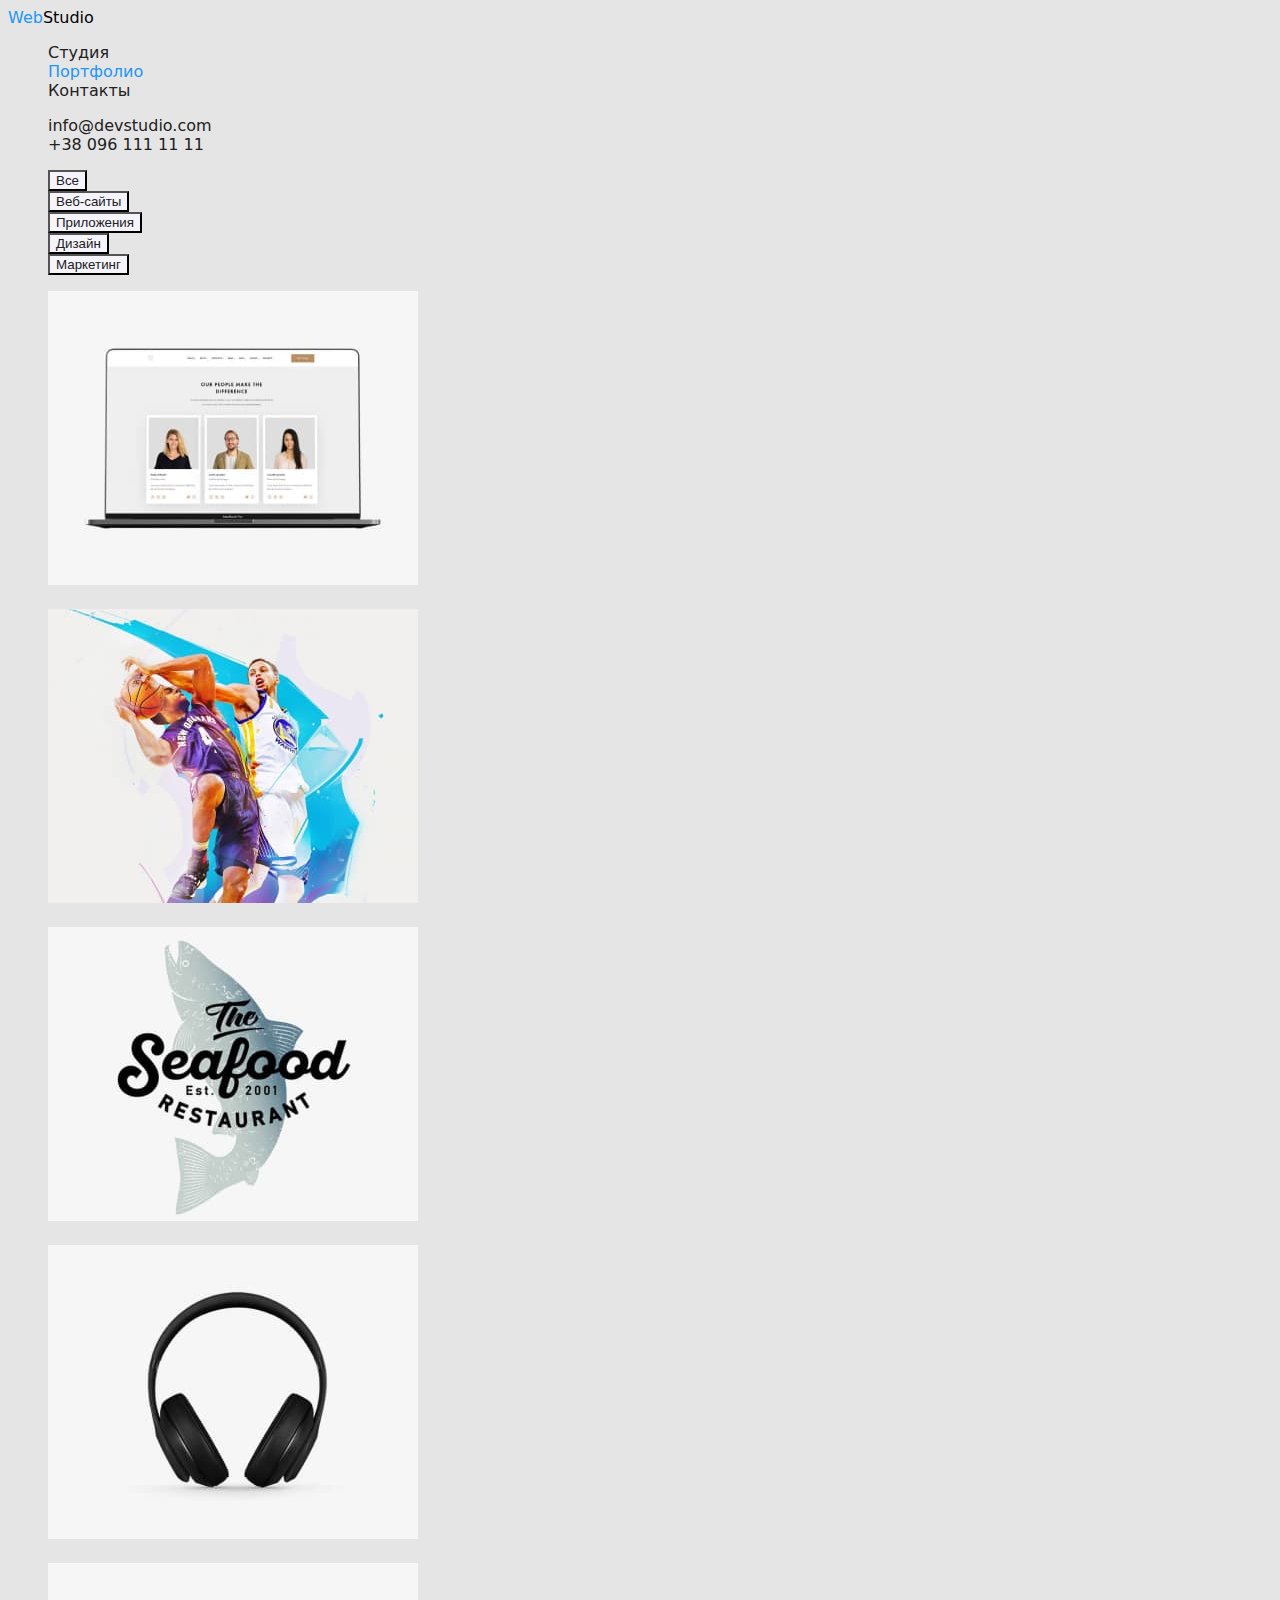
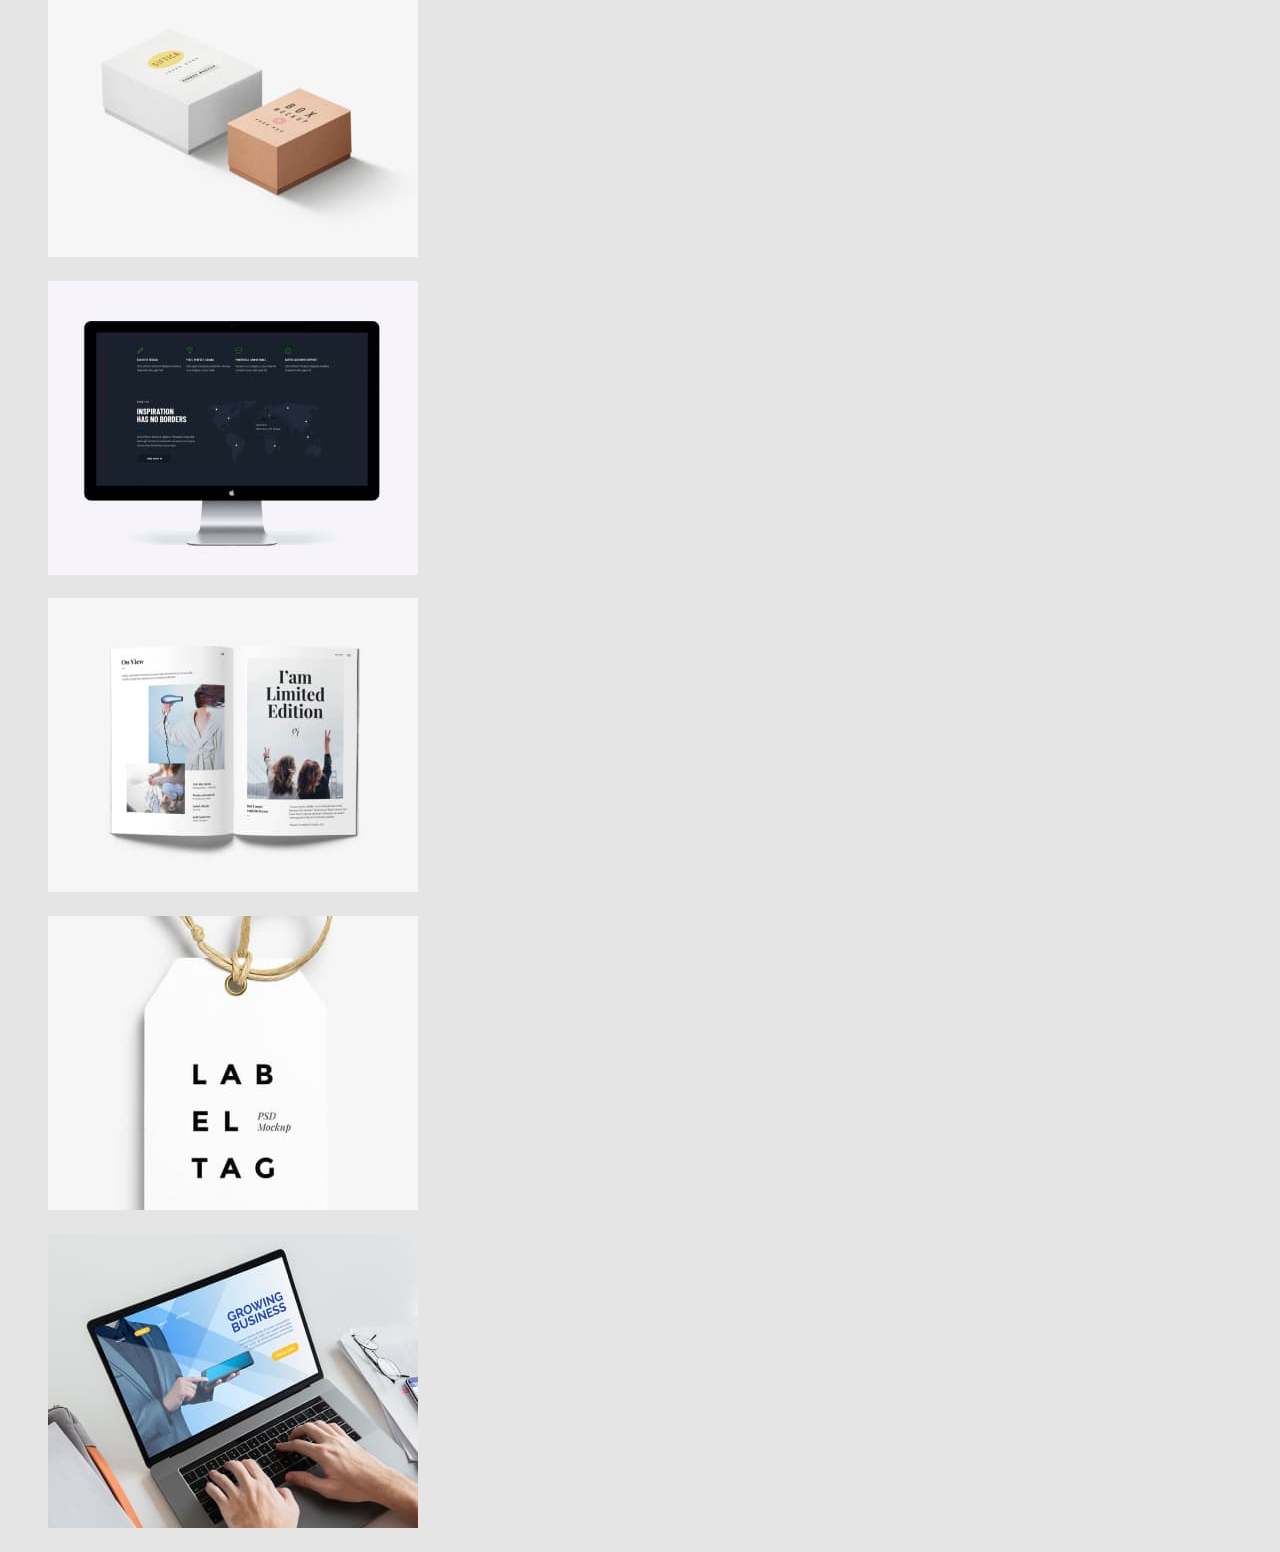
==== portfolio.html @ d543ec32 "Start" ====
<!DOCTYPE html>
<html lang="ru">
<head>
    <meta charset="UTF-8">
    <meta http-equiv="X-UA-Compatible" content="IE=edge">
    <meta name="viewport" content="width=device-width, initial-scale=1.0">
    <title>Potfolio</title>
    <link rel="stylesheet" href="./css/styles.css">
</head>
<body>
    <!-- Шапка -->
    <header>
        <nav>
            <a href="/" class="logo">Web<span class="logo-span">Studio</span></a>
            <ul class="site-nav list">
                <li><a href="./index.html" class="link">Студия</a></li>
                <li><a href="./portfolio.html" class="link current">Портфолио</a></li>
                <li><a href="" class="link">Контакты</a></li>
            </ul>
        </nav>
        <ul class="auth-nav list">
            <li><a class="link" href="mailto:info@devstudio.com">info@devstudio.com</a></li>
            <li><a class="link" href="tel:+380961111111">+38 096 111 11 11</a></li>
        </ul>
    </header>
    <!-- Портфоліо -->
    <main>
        <h1 hidden>
            Портфолио
        </h1>
        <!-- Фільтри -->
        <ul class="filters list">
            <li><button type="button" class="buttons-filter">Все</button></li>
            <li><button type="button" class="buttons-filter">Веб-сайты</button></li>
            <li><button type="button" class="buttons-filter">Приложения</button></li>
            <li><button type="button" class="buttons-filter">Дизайн</button></li>
            <li><button type="button" class="buttons-filter">Маркетинг</button></li>
        </ul>
        <!-- Приклади робіт -->
        <ul class="list">
            <li>
                <img src="./images/portfolio/img-1.jpg" alt="">
                <h2></h2>
                <p></p>
            </li>
            <li>
                <img src="./images/portfolio/img-2.jpg" alt="">
                <h2></h2>
                <p></p>
            </li>
            <li>
                <img src="./images/portfolio/img-3.jpg" alt="">
                <h2></h2>
                <p></p>
            </li>
            <li>
                <img src="./images/portfolio/img-4.jpg" alt="">
                <h2></h2>
                <p></p>
            </li>
            <li>
                <img src="./images/portfolio/img-5.jpg" alt="">
                <h2></h2>
                <p></p>
            </li>
            <li>
                <img src="./images/portfolio/img-6.jpg" alt="">
                <h2></h2>
                <p></p>
            </li>
            <li>
                <img src="./images/portfolio/img-7.jpg" alt="">
                <h2></h2>
                <p></p>
            </li>
            <li>
                <img src="./images/portfolio/img-8.jpg" alt="">
                <h2></h2>
                <p></p>
            </li>
            <li>
                <img src="./images/portfolio/img-9.jpg" alt="">
                <h2></h2>
                <p></p>
            </li>
        </ul>

    </main>
    <!-- Підвал -->
</body>
</html>
---- css/styles.css ----
body {
    font-family: system-ui, -apple-system, BlinkMacSystemFont, 'Segoe UI', Roboto, Oxygen, Ubuntu, Cantarell, 'Open Sans', 'Helvetica Neue', sans-serif;
    background-color: #E5E5E5;
    color: #757575;
}
.list {
    list-style: none;
}
/* HEADER */
.logo {
    text-decoration: none;
    color: #2196F3; 
}
.logo-span {
    color: #000;
}
.site-nav .link {
    text-decoration: none;
    color: #212121;
}
.site-nav .link:hover, 
.site-nav .link:focus {
    color: #2196F3;
}
.site-nav .link.current {
    color: #2196F3;
}
.auth-nav .link {
    text-decoration: none;
    color: #212121;
}
.auth-nav .link:hover,
.auth-nav .link:focus {
    color: #2196F3;
}
/* HERO */
.container-hero {
    width: 1600px;
    height: 600px;
    background-color: rgba(47, 48, 58, 1);
}
.text-hero {
    width: 696px;
    height: 120px;
    scroll-snap-type: ;
    color: rgba(255, 255, 255, 1);
}
.button-one {
    font-size: 16px;
    border: transparent;
    font-family: -apple-system, BlinkMacSystemFont, 'Segoe UI', Roboto, Oxygen, Ubuntu, Cantarell, 'Open Sans', 'Helvetica Neue', sans-serif;
    display: flex;
    align-items: center;
    text-align: center;
    letter-spacing: 0.06em;
    width: 200px;
    height: 50px;
    color: #ffffff;
    background-color: #2196F3;
}
/* Features */
.features-list {


}
.features-box {

}
.features-title {
    font-family: -apple-system, BlinkMacSystemFont, 'Segoe UI', Roboto, Oxygen, Ubuntu, Cantarell, 'Open Sans', 'Helvetica Neue', sans-serif;
    font-style: normal;
    font-weight: 700;
    font-size: 14px;
    line-height: 16px;
    text-transform: uppercase;
    width: 270px;
    height: 16px;
    color: rgba(33, 33, 33, 1);
}
.feature-text {
    font-style: normal;
    font-weight: 400;
    font-size: 14px;
    line-height: 24px;
    position: absolute;
    width: 270px;
    height: 75px;
    left: 215px;
    top: 800px;
}





/* Portfolio */
.filters .buttons-filter {
    color: #212121;
    background-color: #F5F4FA;
}
.filters .buttons-filter:hover,
.filters .buttons-filter:focus {
    color: #ffffff;
    background-color: #2196F3;
}
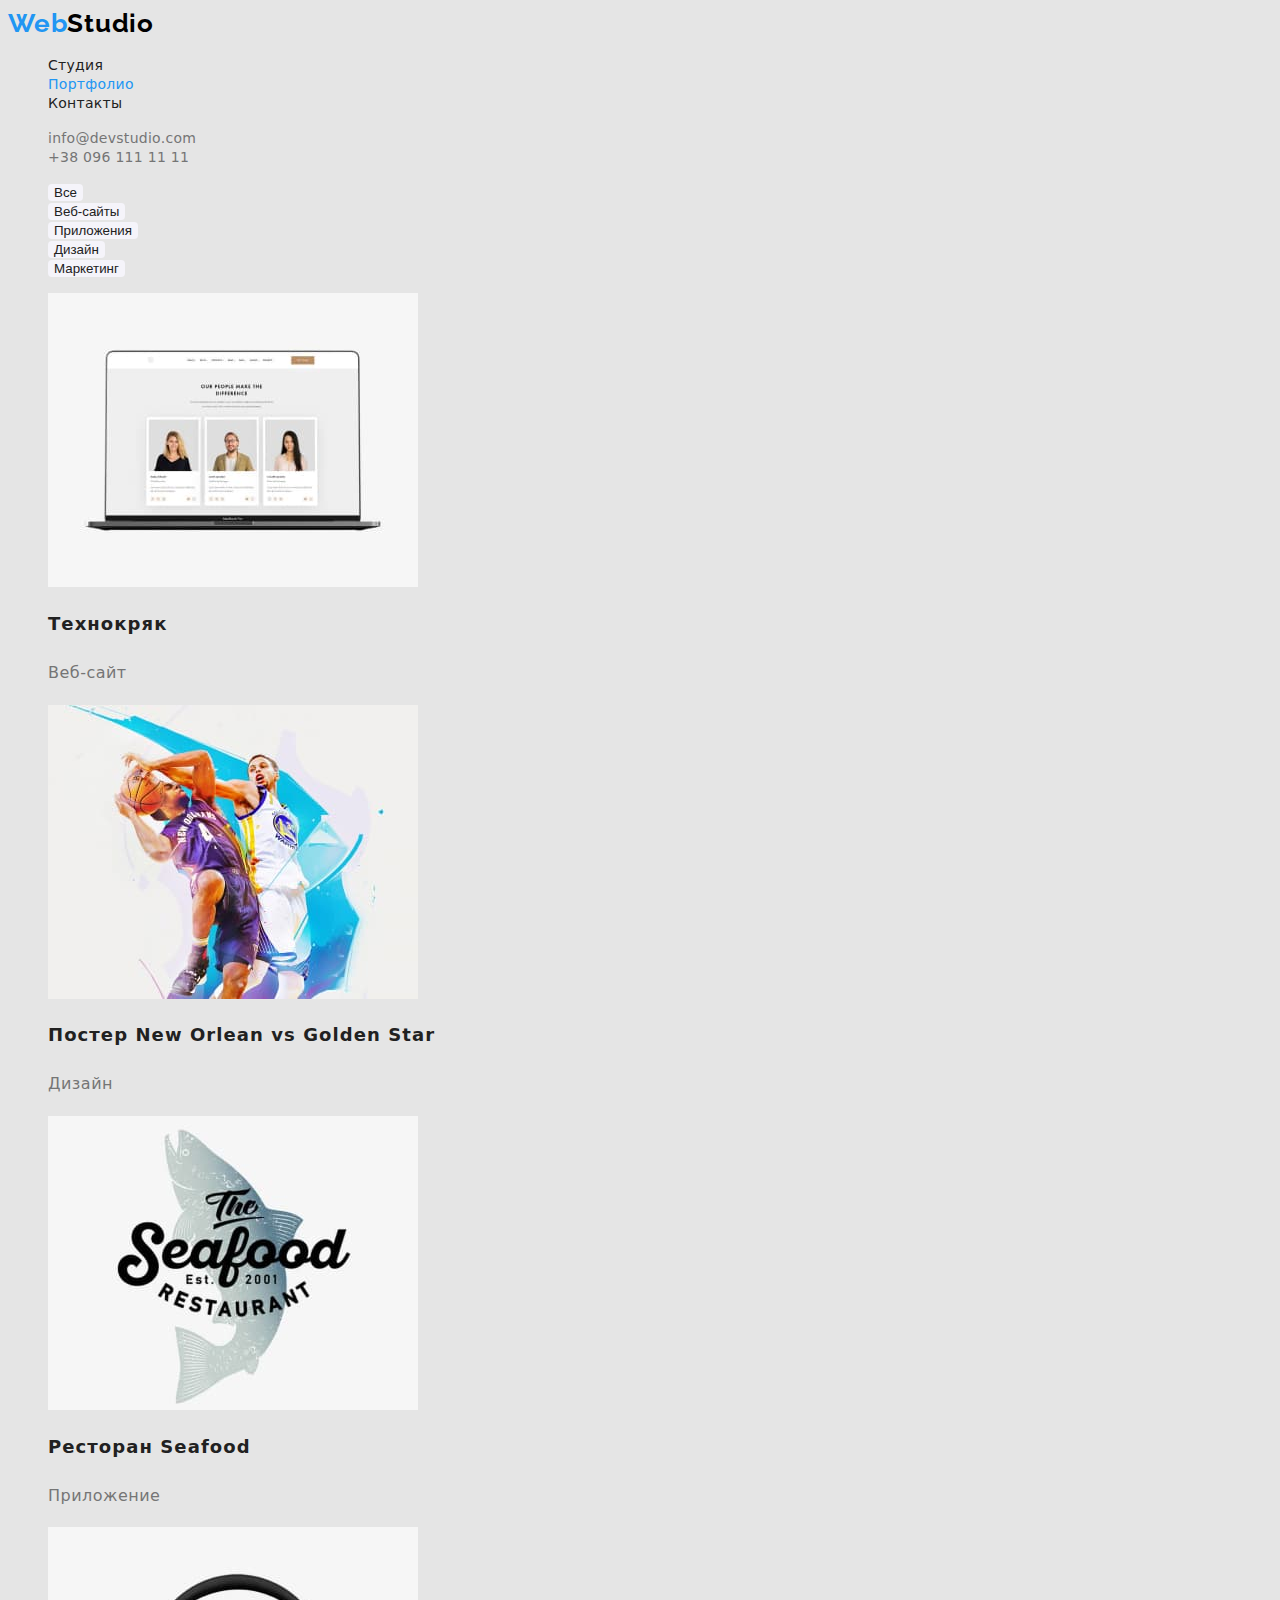
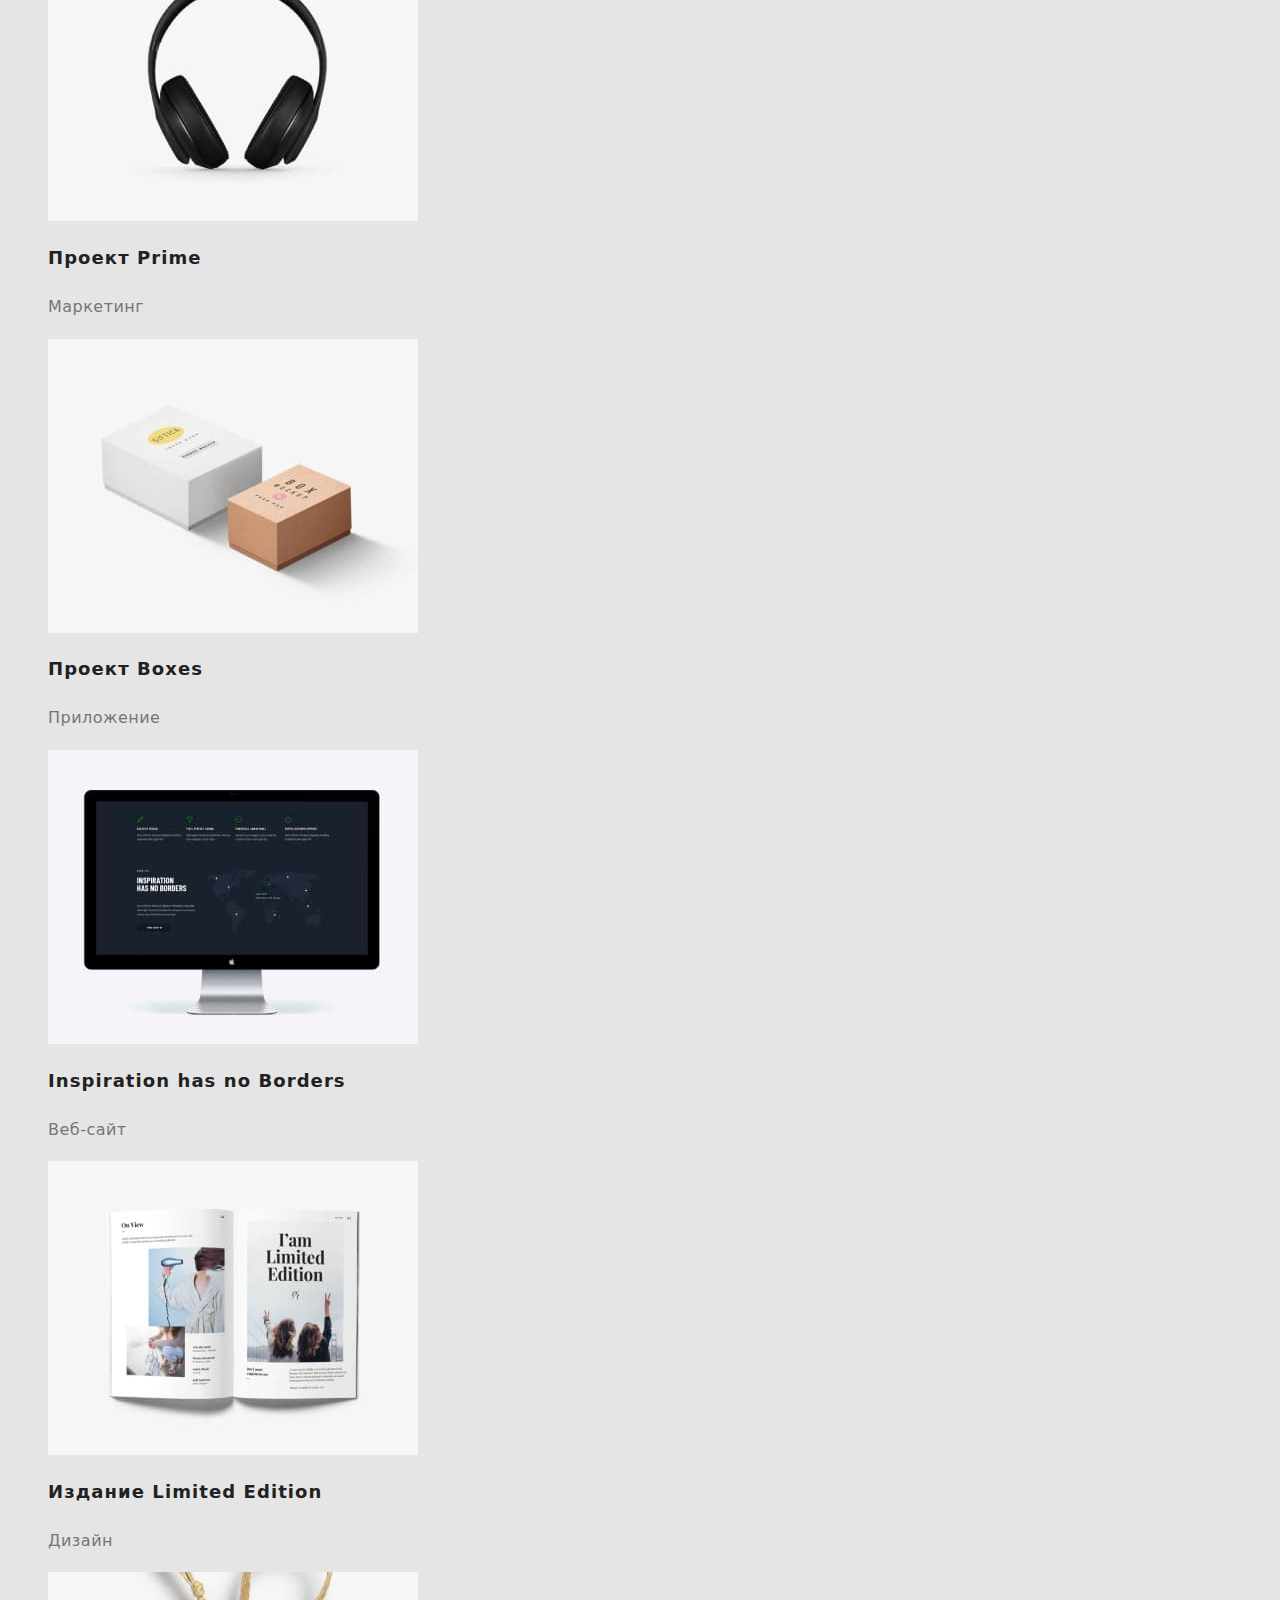
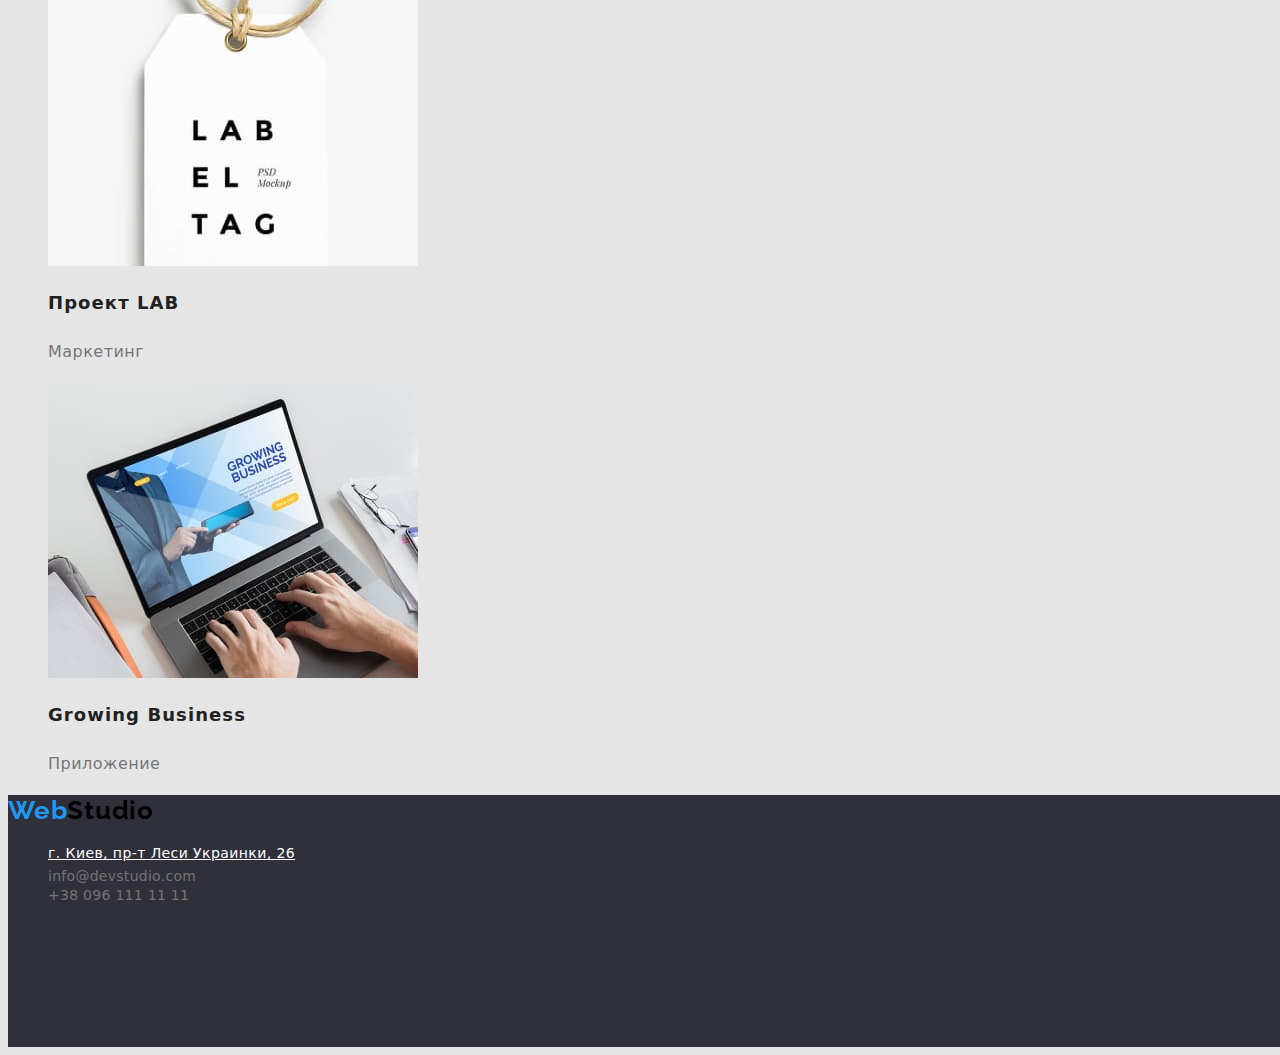
==== commit 1d15941e: "Portfolio" ====
--- a/portfolio.html
+++ b/portfolio.html
@@ -5,6 +5,10 @@
     <meta http-equiv="X-UA-Compatible" content="IE=edge">
     <meta name="viewport" content="width=device-width, initial-scale=1.0">
     <title>Potfolio</title>
+    <link rel="preconnect" href="https://fonts.googleapis.com">
+    <link rel="preconnect" href="https://fonts.gstatic.com" crossorigin>
+    <link href="https://fonts.googleapis.com/css2?family=Raleway:wght@700&family=Roboto:wght@400;500;700;900&display=swap"
+        rel="stylesheet">
     <link rel="stylesheet" href="./css/styles.css">
 </head>
 <body>
@@ -37,55 +41,71 @@
             <li><button type="button" class="buttons-filter">Маркетинг</button></li>
         </ul>
         <!-- Приклади робіт -->
-        <ul class="list">
+        <ul class="portfolio list">
             <li>
-                <img src="./images/portfolio/img-1.jpg" alt="">
-                <h2></h2>
-                <p></p>
+                <img src="./images/portfolio/img-1.jpg" alt="Страница сайта на компьютере" width="370" height="294">
+                <h2 class="portfolio-title">Технокряк</h2>
+                <p class="portfolio-text">Веб-сайт</p>
             </li>
             <li>
-                <img src="./images/portfolio/img-2.jpg" alt="">
-                <h2></h2>
-                <p></p>
+                <img src="./images/portfolio/img-2.jpg" alt="Два баскетболиста сражаются за мяч" width="370" height="294">
+                <h2 class="portfolio-title">Постер New Orlean vs Golden Star</h2>
+                <p class="portfolio-text">Дизайн</p>
             </li>
             <li>
-                <img src="./images/portfolio/img-3.jpg" alt="">
-                <h2></h2>
-                <p></p>
+                <img src="./images/portfolio/img-3.jpg" alt="Емблема ресторана Seafood" width="370" height="294">
+                <h2 class="portfolio-title">Ресторан Seafood</h2>
+                <p class="portfolio-text">Приложение</p>
             </li>
             <li>
-                <img src="./images/portfolio/img-4.jpg" alt="">
-                <h2></h2>
-                <p></p>
+                <img src="./images/portfolio/img-4.jpg" alt="Наушники" width="370" height="294">
+                <h2 class="portfolio-title">Проект Prime</h2>
+                <p class="portfolio-text">Маркетинг</p>
             </li>
             <li>
-                <img src="./images/portfolio/img-5.jpg" alt="">
-                <h2></h2>
-                <p></p>
+                <img src="./images/portfolio/img-5.jpg" alt="Две коробки настольной инры" width="370" height="294">
+                <h2 class="portfolio-title">Проект Boxes</h2>
+                <p class="portfolio-text">Приложение</p>
             </li>
             <li>
-                <img src="./images/portfolio/img-6.jpg" alt="">
-                <h2></h2>
-                <p></p>
+                <img src="./images/portfolio/img-6.jpg" alt="Монитор компьютера с главной страницой сайта" width="370" height="294">
+                <h2 class="portfolio-title">Inspiration has no Borders</h2>
+                <p class="portfolio-text">Веб-сайт</p>
             </li>
             <li>
-                <img src="./images/portfolio/img-7.jpg" alt="">
-                <h2></h2>
-                <p></p>
+                <img src="./images/portfolio/img-7.jpg" alt="Страница журнала" width="370" height="294">
+                <h2 class="portfolio-title">Издание Limited Edition</h2>
+                <p class="portfolio-text">Дизайн</p>
             </li>
             <li>
-                <img src="./images/portfolio/img-8.jpg" alt="">
-                <h2></h2>
-                <p></p>
+                <img src="./images/portfolio/img-8.jpg" alt="Бирка" width="370" height="294">
+                <h2 class="portfolio-title">Проект LAB</h2>
+                <p class="portfolio-text">Маркетинг</p>
             </li>
             <li>
-                <img src="./images/portfolio/img-9.jpg" alt="">
-                <h2></h2>
-                <p></p>
+                <img src="./images/portfolio/img-9.jpg" alt="Ноутбук с главной страницой сайта" width="370" height="294">
+                <h2 class="portfolio-title">Growing Business</h2>
+                <p class="portfolio-text">Приложение</p>
             </li>
         </ul>
-
     </main>
     <!-- Підвал -->
+    <footer class="container-footer">
+        <a href="/" class="logo">Web<span class="logo-span">Studio</span></a>
+        <address>
+            <ul class="address list">
+                <li>
+                    <a class="map" href="https://goo.gl/maps/igTRtK81h2negFAdA" target="_blank" rel="noopener noreferrer">г.
+                        Киев, пр-т Леси Украинки, 26</a>
+                </li>
+                <li>
+                    <a class="auth-nav" href="mailto:info@devstudio.com">info@devstudio.com</a>
+                </li>
+                <li>
+                    <a class="auth-nav" href="tel:+380961111111">+38 096 111 11 11</a>
+                </li>
+            </ul>
+        </address>
+    </footer>
 </body>
 </html>--- a/css/styles.css
+++ b/css/styles.css
@@ -8,6 +8,12 @@
 }
 /* HEADER */
 .logo {
+    font-family: 'Raleway';
+    font-style: normal;
+    font-weight: 700;
+    font-size: 26px;
+    line-height: 1.2;
+    letter-spacing: 0.03em;
     text-decoration: none;
     color: #2196F3; 
 }
@@ -15,6 +21,11 @@
     color: #000;
 }
 .site-nav .link {
+    font-style: normal;
+    font-weight: 500;
+    font-size: 14px;
+    line-height: 1.1;
+    letter-spacing: 0.02em;
     text-decoration: none;
     color: #212121;
 }
@@ -26,8 +37,13 @@
     color: #2196F3;
 }
 .auth-nav .link {
-    text-decoration: none;
-    color: #212121;
+    font-style: normal;
+    font-weight: 500;
+    font-size: 14px;
+    line-height: 1.1;
+    letter-spacing: 0.02em;
+    text-decoration: none;
+    color: #757575;
 }
 .auth-nav .link:hover,
 .auth-nav .link:focus {
@@ -42,52 +58,124 @@
 .text-hero {
     width: 696px;
     height: 120px;
-    scroll-snap-type: ;
+    left: 452px;
+    top: 280px;
+    font-style: normal;
+    font-weight: 900;
+    font-size: 44px;
+    line-height: 1.5;
+    text-align: center;
+    letter-spacing: 0.06em;
+    text-transform: uppercase;
     color: rgba(255, 255, 255, 1);
 }
 .button-one {
-    font-size: 16px;
+    font-style: normal;
+    font-weight: 700;
+    font-size: 16px;
+    line-height: 1.9;
     border: transparent;
-    font-family: -apple-system, BlinkMacSystemFont, 'Segoe UI', Roboto, Oxygen, Ubuntu, Cantarell, 'Open Sans', 'Helvetica Neue', sans-serif;
-    display: flex;
-    align-items: center;
     text-align: center;
     letter-spacing: 0.06em;
     width: 200px;
     height: 50px;
     color: #ffffff;
     background-color: #2196F3;
+    cursor: pointer;
+    border-radius: 4px;
 }
 /* Features */
 .features-list {
-
+    width: 1170px;
+    height: 101px;
+    left: 215px;
+    top: 774px;
 
 }
 .features-box {
-
+    width: 270px;
+    height: 101px;
+    left: 215px;
+    top: 774px;
 }
 .features-title {
-    font-family: -apple-system, BlinkMacSystemFont, 'Segoe UI', Roboto, Oxygen, Ubuntu, Cantarell, 'Open Sans', 'Helvetica Neue', sans-serif;
-    font-style: normal;
-    font-weight: 700;
-    font-size: 14px;
-    line-height: 16px;
+    font-style: normal;
+    font-weight: 700;
+    font-size: 14px;
+    line-height: 1.1;
     text-transform: uppercase;
     width: 270px;
     height: 16px;
-    color: rgba(33, 33, 33, 1);
+    left: 215px;
+    top: 774px;
+    color: #212121;
 }
 .feature-text {
-    font-style: normal;
-    font-weight: 400;
-    font-size: 14px;
-    line-height: 24px;
+    font-size: 14px;
+    line-height: 1.7;
     position: absolute;
     width: 270px;
     height: 75px;
     left: 215px;
     top: 800px;
 }
+.section-title {
+    font-style: normal;
+    font-weight: 700;
+    font-size: 36px;
+    line-height: 1.2;
+    text-align: center;
+    letter-spacing: 0.03em;
+    color: #212121;
+}
+.team-title {
+    font-style: normal;
+    font-weight: 500;
+    font-size: 16px;
+    line-height: 1.2;
+    text-align: center;
+    letter-spacing: 0.03em;
+    color: #212121;
+}
+.team-text {
+    font-size: 16px;
+    line-height: 1.2;
+    text-align: center;
+    letter-spacing: 0.03em;
+}
+/* Підвал */
+.container-footer {
+    width: 1600px;
+    height: 252px;
+    left: 0px;
+    top: 2097px;
+    background-color: #2F303A;
+}
+.map {
+    font-style: normal;
+    font-weight: 400;
+    font-size: 14px;
+    line-height: 1.7;
+    letter-spacing: 0.03em;
+    color: #FFFFFF;
+}
+.address .auth-nav {
+    font-style: normal;
+    font-weight: 500;
+    font-size: 14px;
+    line-height: 1.1;
+    letter-spacing: 0.02em;
+    text-decoration: none;
+    color: #757575;
+}
+.address .auth-nav:hover,
+.address .auth-nav:focus {
+    color: #2196F3;
+}
+.address .map:hover,
+.address .map:focus {
+    color: #2196F3;
+}
 
 
 
@@ -97,9 +185,28 @@
 .filters .buttons-filter {
     color: #212121;
     background-color: #F5F4FA;
+    border: transparent;
+    cursor: pointer;
+    border-radius: 4px; 
 }
 .filters .buttons-filter:hover,
 .filters .buttons-filter:focus {
     color: #ffffff;
     background-color: #2196F3;
+    border: transparent;
+}
+/* Main */
+.portfolio-title {
+    font-style: normal;
+    font-weight: 700;
+    font-size: 18px;
+    line-height: 2;
+    letter-spacing: 0.06em;
+    color: #212121;
+}
+.portfolio-text {
+    font-size: 16px;
+    line-height: 1.9;
+    letter-spacing: 0.03em;
+    color: #757575;
 }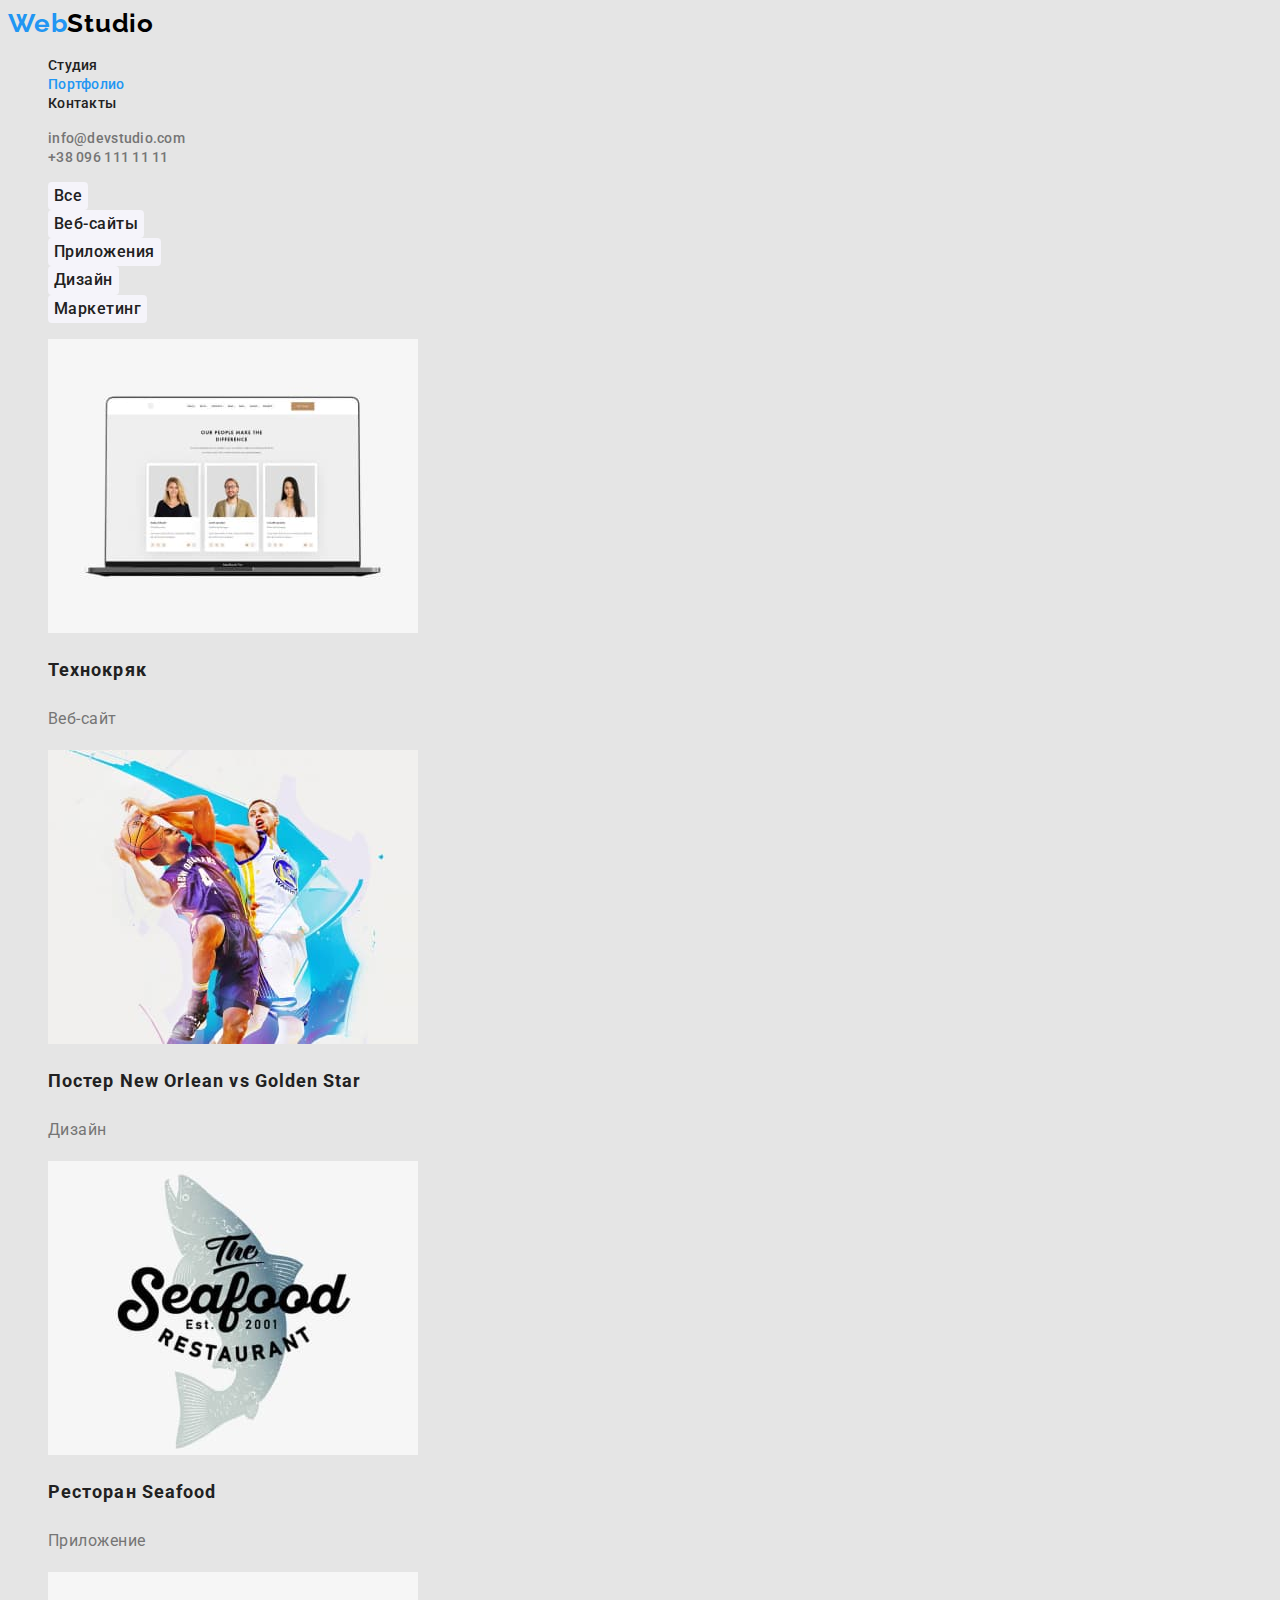
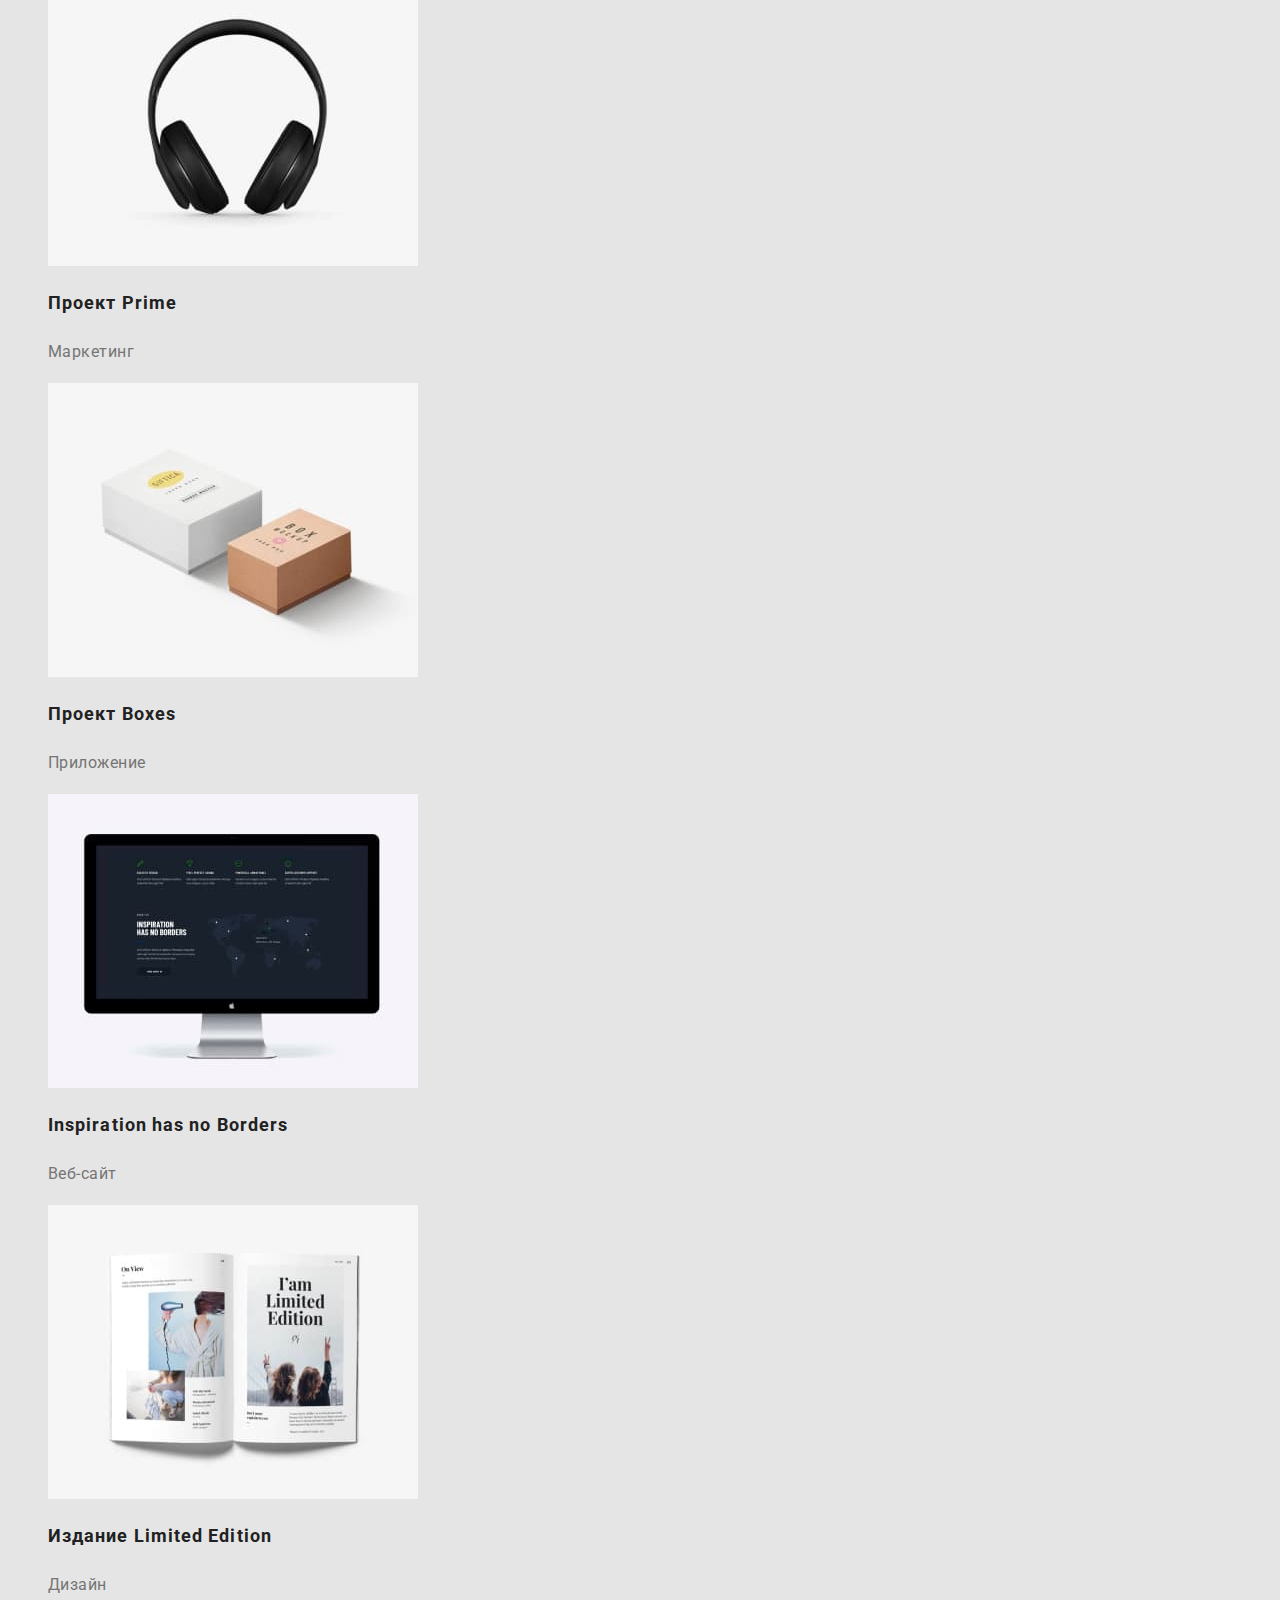
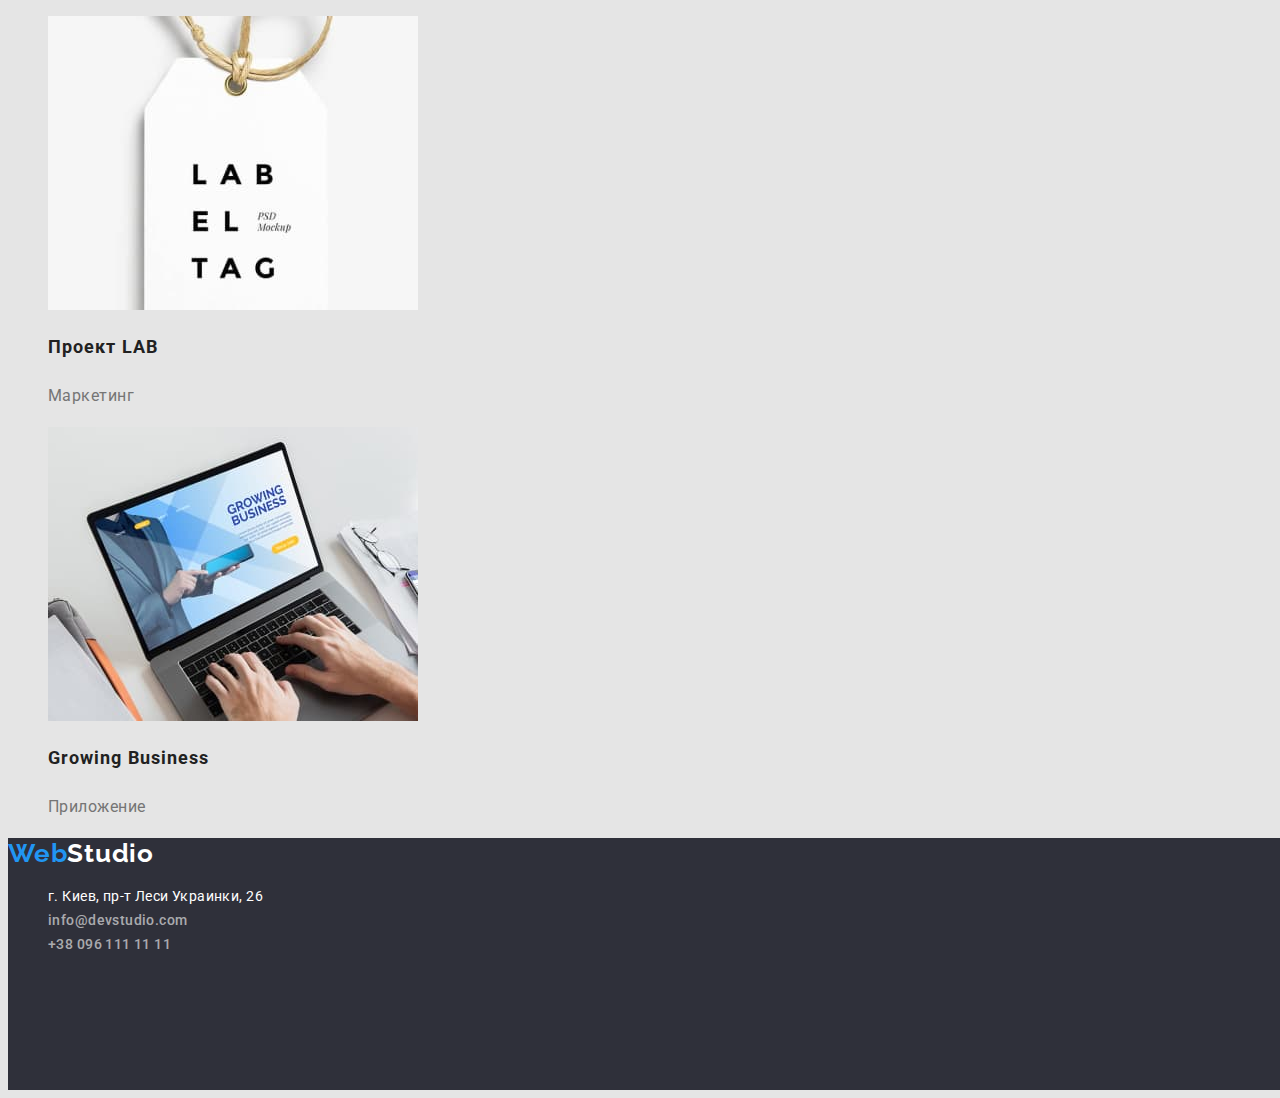
==== commit 1ca8b2d3: "Spam-correct" ====
--- a/portfolio.html
+++ b/portfolio.html
@@ -29,69 +29,72 @@
     </header>
     <!-- Портфоліо -->
     <main>
-        <h1 hidden>
-            Портфолио
-        </h1>
-        <!-- Фільтри -->
-        <ul class="filters list">
-            <li><button type="button" class="buttons-filter">Все</button></li>
-            <li><button type="button" class="buttons-filter">Веб-сайты</button></li>
-            <li><button type="button" class="buttons-filter">Приложения</button></li>
-            <li><button type="button" class="buttons-filter">Дизайн</button></li>
-            <li><button type="button" class="buttons-filter">Маркетинг</button></li>
-        </ul>
-        <!-- Приклади робіт -->
-        <ul class="portfolio list">
-            <li>
-                <img src="./images/portfolio/img-1.jpg" alt="Страница сайта на компьютере" width="370" height="294">
-                <h2 class="portfolio-title">Технокряк</h2>
-                <p class="portfolio-text">Веб-сайт</p>
-            </li>
-            <li>
-                <img src="./images/portfolio/img-2.jpg" alt="Два баскетболиста сражаются за мяч" width="370" height="294">
-                <h2 class="portfolio-title">Постер New Orlean vs Golden Star</h2>
-                <p class="portfolio-text">Дизайн</p>
-            </li>
-            <li>
-                <img src="./images/portfolio/img-3.jpg" alt="Емблема ресторана Seafood" width="370" height="294">
-                <h2 class="portfolio-title">Ресторан Seafood</h2>
-                <p class="portfolio-text">Приложение</p>
-            </li>
-            <li>
-                <img src="./images/portfolio/img-4.jpg" alt="Наушники" width="370" height="294">
-                <h2 class="portfolio-title">Проект Prime</h2>
-                <p class="portfolio-text">Маркетинг</p>
-            </li>
-            <li>
-                <img src="./images/portfolio/img-5.jpg" alt="Две коробки настольной инры" width="370" height="294">
-                <h2 class="portfolio-title">Проект Boxes</h2>
-                <p class="portfolio-text">Приложение</p>
-            </li>
-            <li>
-                <img src="./images/portfolio/img-6.jpg" alt="Монитор компьютера с главной страницой сайта" width="370" height="294">
-                <h2 class="portfolio-title">Inspiration has no Borders</h2>
-                <p class="portfolio-text">Веб-сайт</p>
-            </li>
-            <li>
-                <img src="./images/portfolio/img-7.jpg" alt="Страница журнала" width="370" height="294">
-                <h2 class="portfolio-title">Издание Limited Edition</h2>
-                <p class="portfolio-text">Дизайн</p>
-            </li>
-            <li>
-                <img src="./images/portfolio/img-8.jpg" alt="Бирка" width="370" height="294">
-                <h2 class="portfolio-title">Проект LAB</h2>
-                <p class="portfolio-text">Маркетинг</p>
-            </li>
-            <li>
-                <img src="./images/portfolio/img-9.jpg" alt="Ноутбук с главной страницой сайта" width="370" height="294">
-                <h2 class="portfolio-title">Growing Business</h2>
-                <p class="portfolio-text">Приложение</p>
-            </li>
-        </ul>
+        <section class="portfolio-section">
+            <h1 hidden>
+                Портфолио
+            </h1>
+            <!-- Фільтри -->
+            <ul class="filters list">
+                <li><button type="button" class="buttons-filter">Все</button></li>
+                <li><button type="button" class="buttons-filter">Веб-сайты</button></li>
+                <li><button type="button" class="buttons-filter">Приложения</button></li>
+                <li><button type="button" class="buttons-filter">Дизайн</button></li>
+                <li><button type="button" class="buttons-filter">Маркетинг</button></li>
+            </ul>
+            <!-- Приклади робіт -->
+            <ul class="portfolio list">
+                <li>
+                    <img src="./images/portfolio/img-1.jpg" alt="Страница сайта на компьютере" width="370" height="294">
+                    <h2 class="portfolio-title">Технокряк</h2>
+                    <p class="portfolio-text">Веб-сайт</p>
+                </li>
+                <li>
+                    <img src="./images/portfolio/img-2.jpg" alt="Два баскетболиста сражаются за мяч" width="370" height="294">
+                    <h2 class="portfolio-title">Постер New Orlean vs Golden Star</h2>
+                    <p class="portfolio-text">Дизайн</p>
+                </li>
+                <li>
+                    <img src="./images/portfolio/img-3.jpg" alt="Емблема ресторана Seafood" width="370" height="294">
+                    <h2 class="portfolio-title">Ресторан Seafood</h2>
+                    <p class="portfolio-text">Приложение</p>
+                </li>
+                <li>
+                    <img src="./images/portfolio/img-4.jpg" alt="Наушники" width="370" height="294">
+                    <h2 class="portfolio-title">Проект Prime</h2>
+                    <p class="portfolio-text">Маркетинг</p>
+                </li>
+                <li>
+                    <img src="./images/portfolio/img-5.jpg" alt="Две коробки настольной инры" width="370" height="294">
+                    <h2 class="portfolio-title">Проект Boxes</h2>
+                    <p class="portfolio-text">Приложение</p>
+                </li>
+                <li>
+                    <img src="./images/portfolio/img-6.jpg" alt="Монитор компьютера с главной страницой сайта" width="370"
+                        height="294">
+                    <h2 class="portfolio-title">Inspiration has no Borders</h2>
+                    <p class="portfolio-text">Веб-сайт</p>
+                </li>
+                <li>
+                    <img src="./images/portfolio/img-7.jpg" alt="Страница журнала" width="370" height="294">
+                    <h2 class="portfolio-title">Издание Limited Edition</h2>
+                    <p class="portfolio-text">Дизайн</p>
+                </li>
+                <li>
+                    <img src="./images/portfolio/img-8.jpg" alt="Бирка" width="370" height="294">
+                    <h2 class="portfolio-title">Проект LAB</h2>
+                    <p class="portfolio-text">Маркетинг</p>
+                </li>
+                <li>
+                    <img src="./images/portfolio/img-9.jpg" alt="Ноутбук с главной страницой сайта" width="370" height="294">
+                    <h2 class="portfolio-title">Growing Business</h2>
+                    <p class="portfolio-text">Приложение</p>
+                </li>
+            </ul>
+        </section>
     </main>
     <!-- Підвал -->
     <footer class="container-footer">
-        <a href="/" class="logo">Web<span class="logo-span">Studio</span></a>
+        <a href="/" class="logo">Web<span class="logo-span white">Studio</span></a>
         <address>
             <ul class="address list">
                 <li>
@@ -99,10 +102,10 @@
                         Киев, пр-т Леси Украинки, 26</a>
                 </li>
                 <li>
-                    <a class="auth-nav" href="mailto:info@devstudio.com">info@devstudio.com</a>
+                    <a class="auth-nav footer" href="mailto:info@devstudio.com">info@devstudio.com</a>
                 </li>
                 <li>
-                    <a class="auth-nav" href="tel:+380961111111">+38 096 111 11 11</a>
+                    <a class="auth-nav footer" href="tel:+380961111111">+38 096 111 11 11</a>
                 </li>
             </ul>
         </address>
--- a/css/styles.css
+++ b/css/styles.css
@@ -1,5 +1,5 @@
 body {
-    font-family: system-ui, -apple-system, BlinkMacSystemFont, 'Segoe UI', Roboto, Oxygen, Ubuntu, Cantarell, 'Open Sans', 'Helvetica Neue', sans-serif;
+    font-family:  Roboto, sans-serif;
     background-color: #E5E5E5;
     color: #757575;
 }
@@ -20,11 +20,14 @@
 .logo-span {
     color: #000;
 }
+.logo-span.white {
+    color: #FFFFFF;
+}
 .site-nav .link {
     font-style: normal;
     font-weight: 500;
     font-size: 14px;
-    line-height: 1.1;
+    line-height: 1.14;
     letter-spacing: 0.02em;
     text-decoration: none;
     color: #212121;
@@ -40,7 +43,7 @@
     font-style: normal;
     font-weight: 500;
     font-size: 14px;
-    line-height: 1.1;
+    line-height: 1.14;
     letter-spacing: 0.02em;
     text-decoration: none;
     color: #757575;
@@ -63,17 +66,18 @@
     font-style: normal;
     font-weight: 900;
     font-size: 44px;
-    line-height: 1.5;
+    line-height: 1.36;
     text-align: center;
     letter-spacing: 0.06em;
     text-transform: uppercase;
     color: rgba(255, 255, 255, 1);
 }
 .button-one {
-    font-style: normal;
-    font-weight: 700;
-    font-size: 16px;
-    line-height: 1.9;
+    font-family: inherit;
+    font-style: normal;
+    font-weight: 700;
+    font-size: 16px;
+    line-height: 1.88;
     border: transparent;
     text-align: center;
     letter-spacing: 0.06em;
@@ -90,6 +94,8 @@
     height: 101px;
     left: 215px;
     top: 774px;
+    display: flex;
+    justify-content: space-between;
 
 }
 .features-box {
@@ -102,7 +108,8 @@
     font-style: normal;
     font-weight: 700;
     font-size: 14px;
-    line-height: 1.1;
+    line-height: 1.14;
+    letter-spacing: 0.03em;
     text-transform: uppercase;
     width: 270px;
     height: 16px;
@@ -112,7 +119,7 @@
 }
 .feature-text {
     font-size: 14px;
-    line-height: 1.7;
+    line-height: 1.19;
     position: absolute;
     width: 270px;
     height: 75px;
@@ -123,23 +130,35 @@
     font-style: normal;
     font-weight: 700;
     font-size: 36px;
-    line-height: 1.2;
-    text-align: center;
-    letter-spacing: 0.03em;
-    color: #212121;
+    line-height: 1.17;
+    text-align: center;
+    letter-spacing: 0.03em;
+    color: #212121;
+}
+.team {
+    width: 1600px;
+    height: 648px;
+    left: 0px;
+    top: 1449px;
+    background-color: #F5F4FA;
+}
+.team-list {
+    width: 1170px;
+    display: flex;
+    justify-content: space-between;
 }
 .team-title {
     font-style: normal;
     font-weight: 500;
     font-size: 16px;
-    line-height: 1.2;
+    line-height: 1.19;
     text-align: center;
     letter-spacing: 0.03em;
     color: #212121;
 }
 .team-text {
     font-size: 16px;
-    line-height: 1.2;
+    line-height: 1.19;
     text-align: center;
     letter-spacing: 0.03em;
 }
@@ -153,10 +172,10 @@
 }
 .map {
     font-style: normal;
-    font-weight: 400;
-    font-size: 14px;
-    line-height: 1.7;
-    letter-spacing: 0.03em;
+    font-size: 14px;
+    line-height: 1.71;
+    letter-spacing: 0.03em;
+    text-decoration: none;
     color: #FFFFFF;
 }
 .address .auth-nav {
@@ -183,6 +202,13 @@
 
 /* Portfolio */
 .filters .buttons-filter {
+    font-family: inherit;
+    font-style: normal;
+    font-weight: 500;
+    font-size: 16px;
+    line-height: 1.63;
+    text-align: center;
+    letter-spacing: 0.03em;
     color: #212121;
     background-color: #F5F4FA;
     border: transparent;
@@ -206,7 +232,15 @@
 }
 .portfolio-text {
     font-size: 16px;
-    line-height: 1.9;
-    letter-spacing: 0.03em;
-    color: #757575;
-}+    line-height: 1.88;
+    letter-spacing: 0.03em;
+    color: #757575;
+}
+.auth-nav.footer {
+    font-style: normal;
+    font-size: 14px;
+    line-height: 1.71;
+    letter-spacing: 0.03em;
+    text-decoration: none;
+    color: rgba(255, 255, 255, 0.6);;
+}
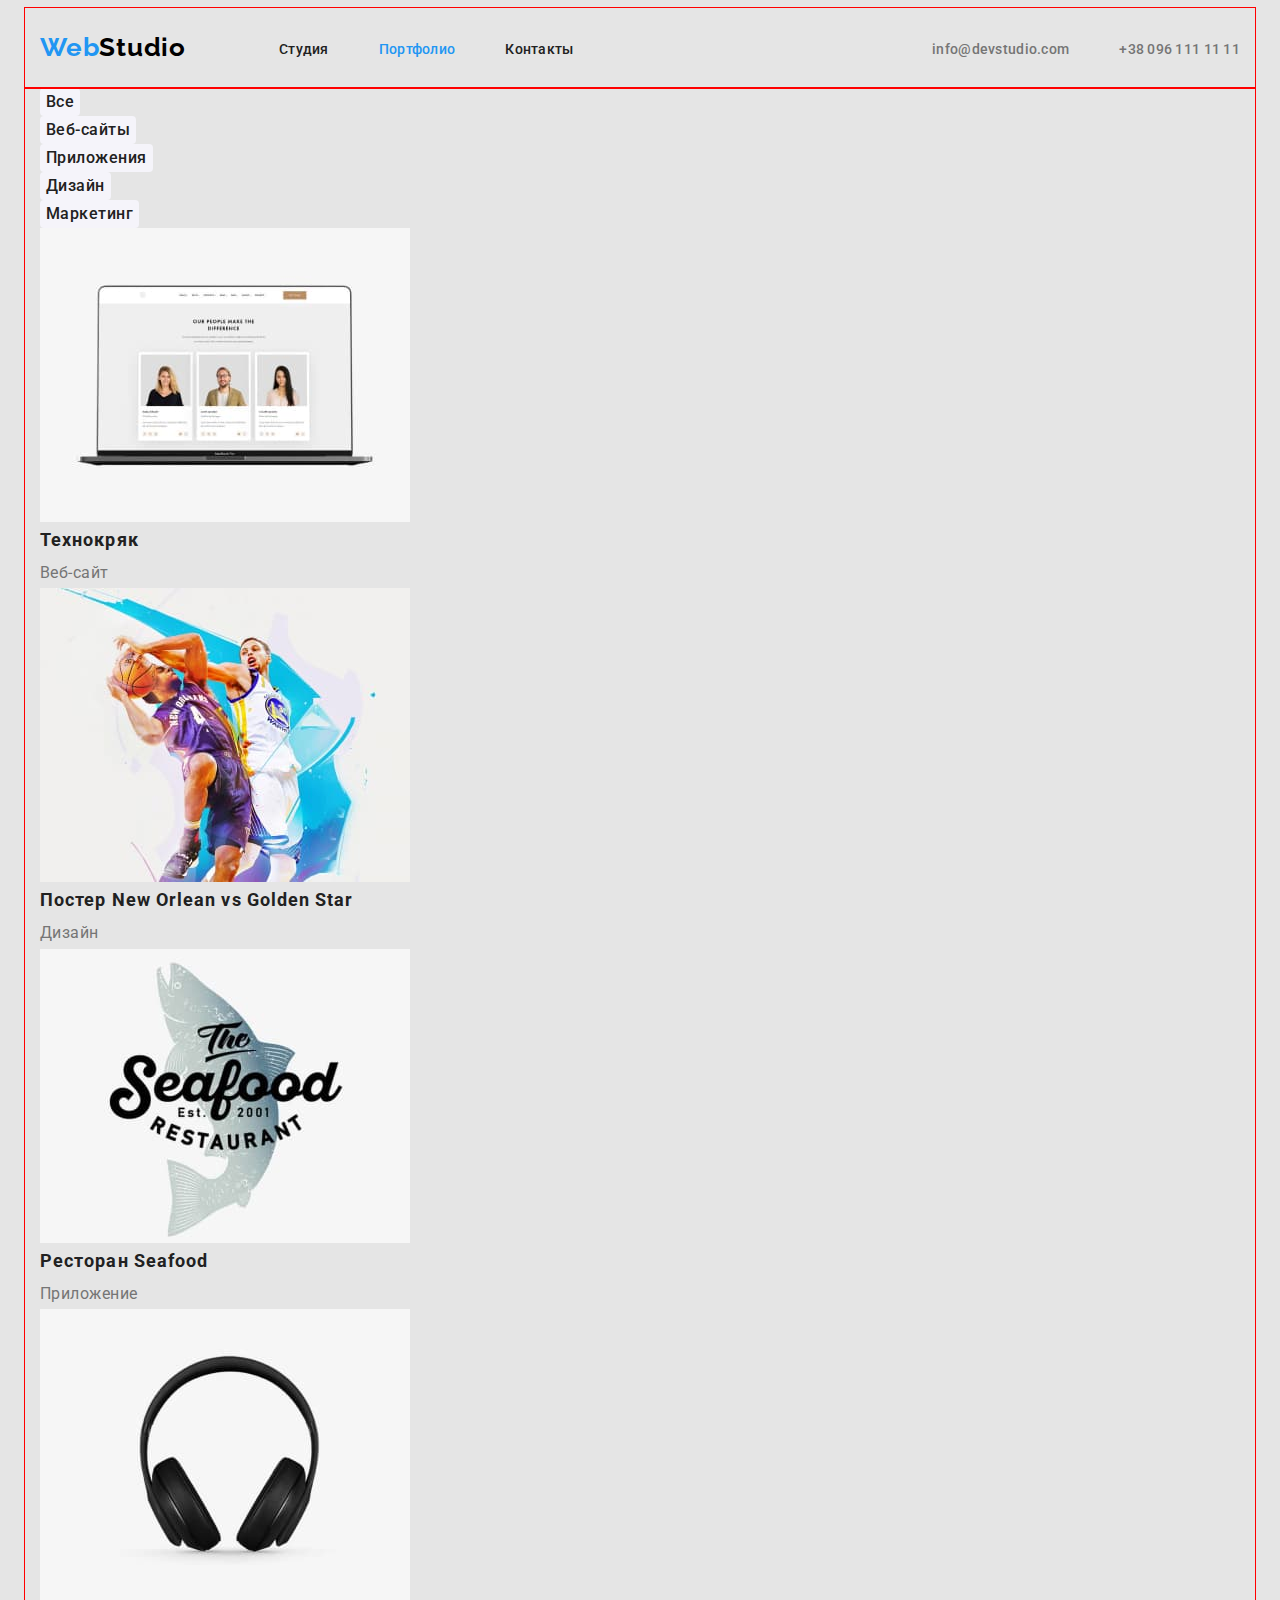
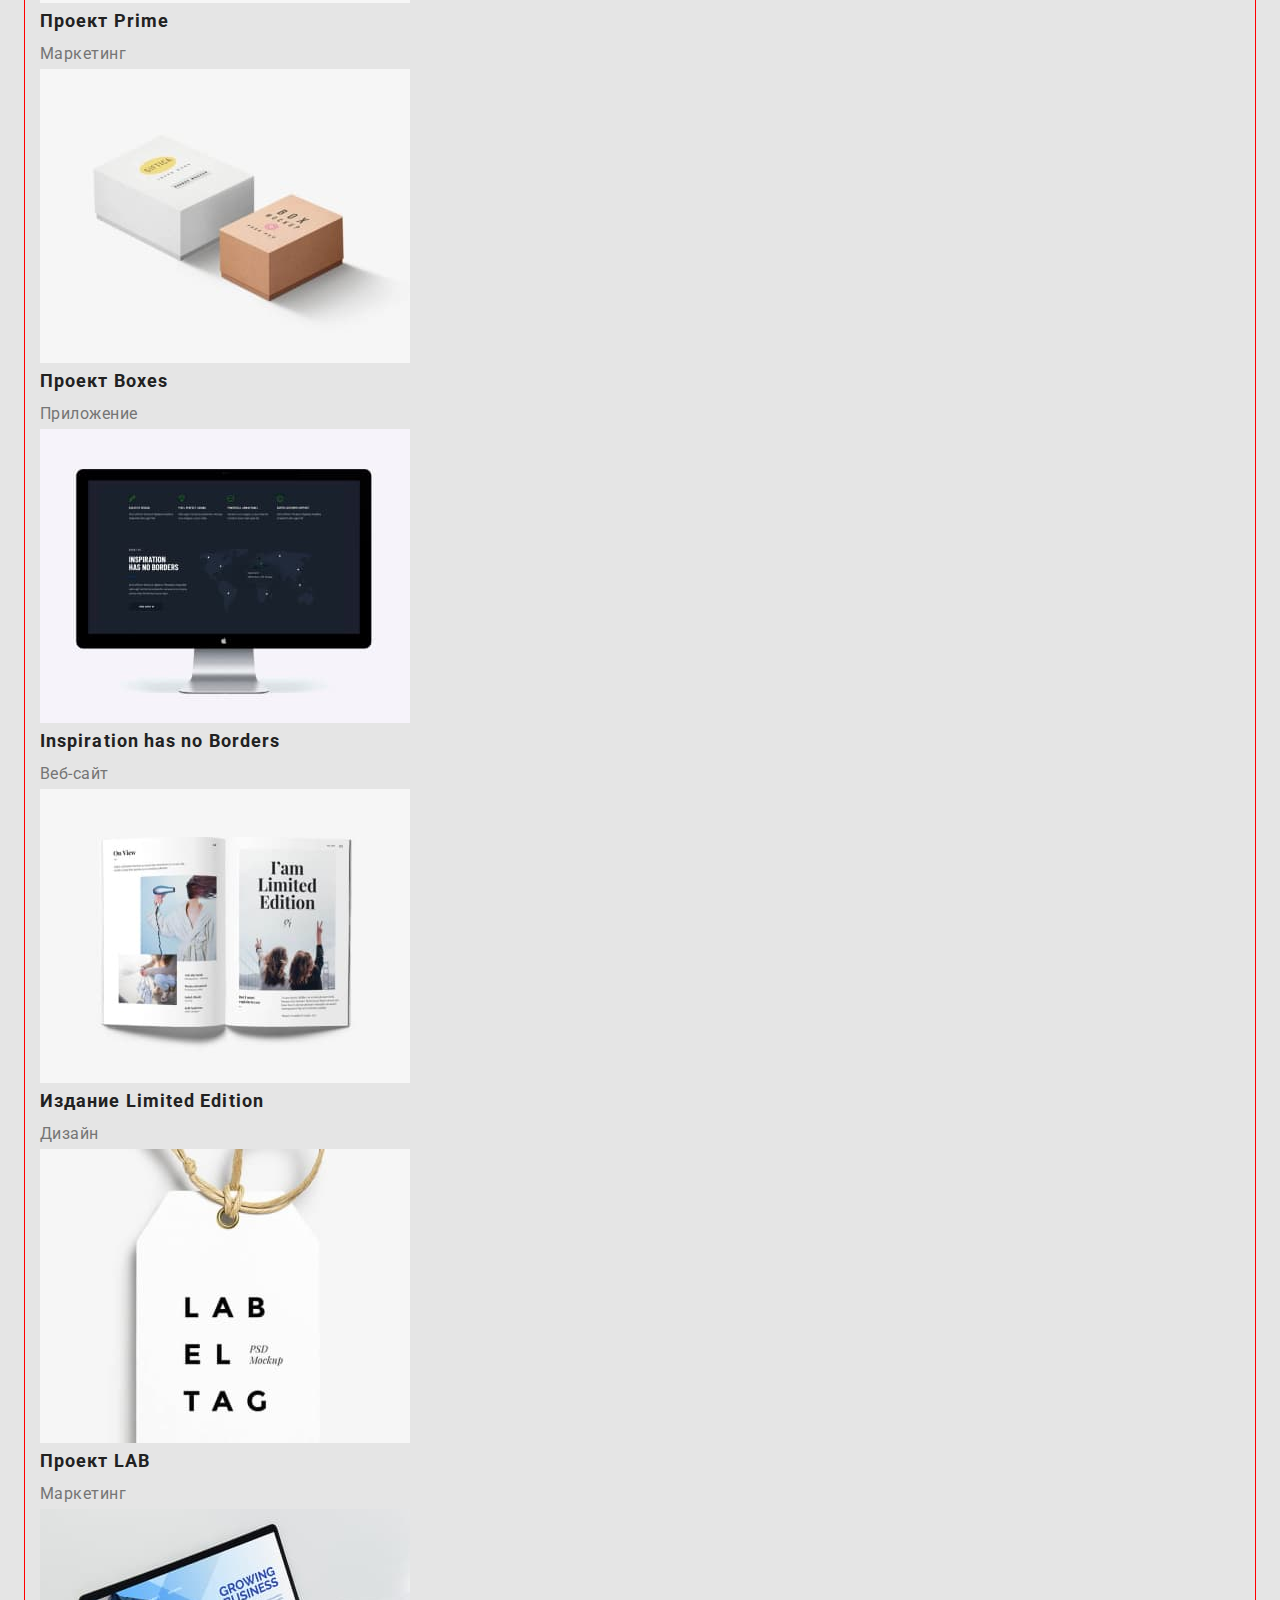
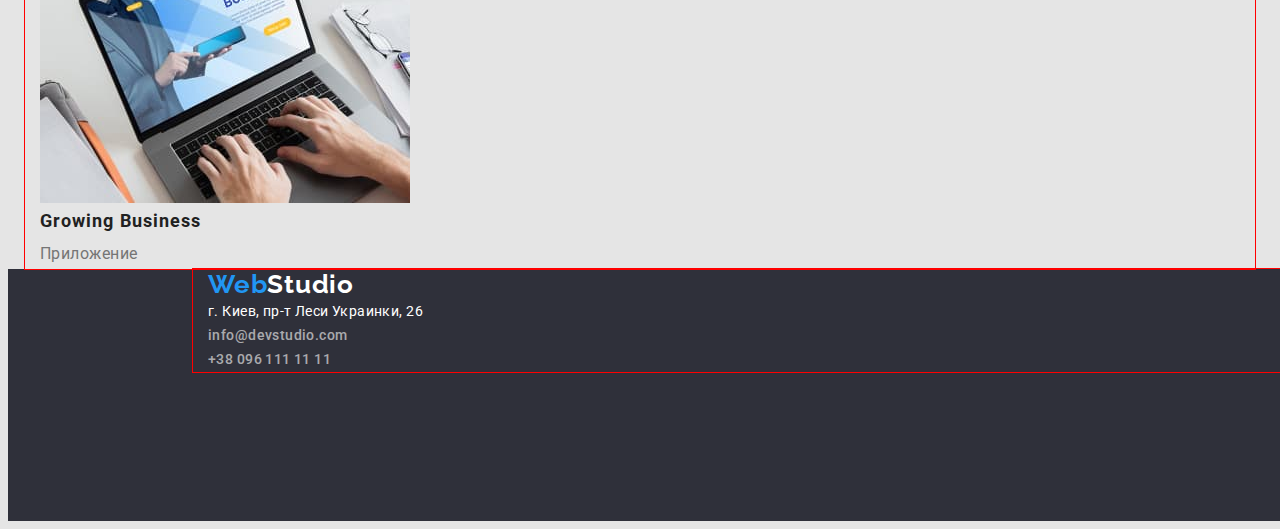
==== commit 4648b5a0: "work-three" ====
--- a/portfolio.html
+++ b/portfolio.html
@@ -14,101 +14,107 @@
 <body>
     <!-- Шапка -->
     <header>
-        <nav>
+        <div class="container heder-container">
             <a href="/" class="logo">Web<span class="logo-span">Studio</span></a>
-            <ul class="site-nav list">
-                <li><a href="./index.html" class="link">Студия</a></li>
-                <li><a href="./portfolio.html" class="link current">Портфолио</a></li>
-                <li><a href="" class="link">Контакты</a></li>
+            <nav>
+                <ul class="site-nav list">
+                    <li class="site-list-item"><a href="./index.html" class="link ">Студия</a></li>
+                    <li class="site-list-item"><a href="./portfolio.html" class="link current">Портфолио</a></li>
+                    <li class="site-list-item"><a href="" class="link">Контакты</a></li>
+                </ul>
+            </nav>
+            <ul class="auth-nav list">
+                <li class="auth-list-item"><a class="link" href="mailto:info@devstudio.com">info@devstudio.com</a></li>
+                <li class="auth-list-item"><a class="link" href="tel:+380961111111">+38 096 111 11 11</a></li>
             </ul>
-        </nav>
-        <ul class="auth-nav list">
-            <li><a class="link" href="mailto:info@devstudio.com">info@devstudio.com</a></li>
-            <li><a class="link" href="tel:+380961111111">+38 096 111 11 11</a></li>
-        </ul>
+        </div>
     </header>
     <!-- Портфоліо -->
     <main>
         <section class="portfolio-section">
-            <h1 hidden>
-                Портфолио
-            </h1>
-            <!-- Фільтри -->
-            <ul class="filters list">
-                <li><button type="button" class="buttons-filter">Все</button></li>
-                <li><button type="button" class="buttons-filter">Веб-сайты</button></li>
-                <li><button type="button" class="buttons-filter">Приложения</button></li>
-                <li><button type="button" class="buttons-filter">Дизайн</button></li>
-                <li><button type="button" class="buttons-filter">Маркетинг</button></li>
-            </ul>
-            <!-- Приклади робіт -->
-            <ul class="portfolio list">
-                <li>
-                    <img src="./images/portfolio/img-1.jpg" alt="Страница сайта на компьютере" width="370" height="294">
-                    <h2 class="portfolio-title">Технокряк</h2>
-                    <p class="portfolio-text">Веб-сайт</p>
-                </li>
-                <li>
-                    <img src="./images/portfolio/img-2.jpg" alt="Два баскетболиста сражаются за мяч" width="370" height="294">
-                    <h2 class="portfolio-title">Постер New Orlean vs Golden Star</h2>
-                    <p class="portfolio-text">Дизайн</p>
-                </li>
-                <li>
-                    <img src="./images/portfolio/img-3.jpg" alt="Емблема ресторана Seafood" width="370" height="294">
-                    <h2 class="portfolio-title">Ресторан Seafood</h2>
-                    <p class="portfolio-text">Приложение</p>
-                </li>
-                <li>
-                    <img src="./images/portfolio/img-4.jpg" alt="Наушники" width="370" height="294">
-                    <h2 class="portfolio-title">Проект Prime</h2>
-                    <p class="portfolio-text">Маркетинг</p>
-                </li>
-                <li>
-                    <img src="./images/portfolio/img-5.jpg" alt="Две коробки настольной инры" width="370" height="294">
-                    <h2 class="portfolio-title">Проект Boxes</h2>
-                    <p class="portfolio-text">Приложение</p>
-                </li>
-                <li>
-                    <img src="./images/portfolio/img-6.jpg" alt="Монитор компьютера с главной страницой сайта" width="370"
-                        height="294">
-                    <h2 class="portfolio-title">Inspiration has no Borders</h2>
-                    <p class="portfolio-text">Веб-сайт</p>
-                </li>
-                <li>
-                    <img src="./images/portfolio/img-7.jpg" alt="Страница журнала" width="370" height="294">
-                    <h2 class="portfolio-title">Издание Limited Edition</h2>
-                    <p class="portfolio-text">Дизайн</p>
-                </li>
-                <li>
-                    <img src="./images/portfolio/img-8.jpg" alt="Бирка" width="370" height="294">
-                    <h2 class="portfolio-title">Проект LAB</h2>
-                    <p class="portfolio-text">Маркетинг</p>
-                </li>
-                <li>
-                    <img src="./images/portfolio/img-9.jpg" alt="Ноутбук с главной страницой сайта" width="370" height="294">
-                    <h2 class="portfolio-title">Growing Business</h2>
-                    <p class="portfolio-text">Приложение</p>
-                </li>
-            </ul>
+            <div class="container">
+                <h1 hidden>
+                    Портфолио
+                </h1>
+                <!-- Фільтри -->
+                <ul class="filters list">
+                    <li><button type="button" class="buttons-filter">Все</button></li>
+                    <li><button type="button" class="buttons-filter">Веб-сайты</button></li>
+                    <li><button type="button" class="buttons-filter">Приложения</button></li>
+                    <li><button type="button" class="buttons-filter">Дизайн</button></li>
+                    <li><button type="button" class="buttons-filter">Маркетинг</button></li>
+                </ul>
+                <!-- Приклади робіт -->
+                <ul class="portfolio list">
+                    <li>
+                        <img src="./images/portfolio/img-1.jpg" alt="Страница сайта на компьютере" width="370" height="294">
+                        <h2 class="portfolio-title">Технокряк</h2>
+                        <p class="portfolio-text">Веб-сайт</p>
+                    </li>
+                    <li>
+                        <img src="./images/portfolio/img-2.jpg" alt="Два баскетболиста сражаются за мяч" width="370" height="294">
+                        <h2 class="portfolio-title">Постер New Orlean vs Golden Star</h2>
+                        <p class="portfolio-text">Дизайн</p>
+                    </li>
+                    <li>
+                        <img src="./images/portfolio/img-3.jpg" alt="Емблема ресторана Seafood" width="370" height="294">
+                        <h2 class="portfolio-title">Ресторан Seafood</h2>
+                        <p class="portfolio-text">Приложение</p>
+                    </li>
+                    <li>
+                        <img src="./images/portfolio/img-4.jpg" alt="Наушники" width="370" height="294">
+                        <h2 class="portfolio-title">Проект Prime</h2>
+                        <p class="portfolio-text">Маркетинг</p>
+                    </li>
+                    <li>
+                        <img src="./images/portfolio/img-5.jpg" alt="Две коробки настольной инры" width="370" height="294">
+                        <h2 class="portfolio-title">Проект Boxes</h2>
+                        <p class="portfolio-text">Приложение</p>
+                    </li>
+                    <li>
+                        <img src="./images/portfolio/img-6.jpg" alt="Монитор компьютера с главной страницой сайта" width="370"
+                            height="294">
+                        <h2 class="portfolio-title">Inspiration has no Borders</h2>
+                        <p class="portfolio-text">Веб-сайт</p>
+                    </li>
+                    <li>
+                        <img src="./images/portfolio/img-7.jpg" alt="Страница журнала" width="370" height="294">
+                        <h2 class="portfolio-title">Издание Limited Edition</h2>
+                        <p class="portfolio-text">Дизайн</p>
+                    </li>
+                    <li>
+                        <img src="./images/portfolio/img-8.jpg" alt="Бирка" width="370" height="294">
+                        <h2 class="portfolio-title">Проект LAB</h2>
+                        <p class="portfolio-text">Маркетинг</p>
+                    </li>
+                    <li>
+                        <img src="./images/portfolio/img-9.jpg" alt="Ноутбук с главной страницой сайта" width="370" height="294">
+                        <h2 class="portfolio-title">Growing Business</h2>
+                        <p class="portfolio-text">Приложение</p>
+                    </li>
+                </ul>
+            </div>
         </section>
     </main>
     <!-- Підвал -->
     <footer class="container-footer">
-        <a href="/" class="logo">Web<span class="logo-span white">Studio</span></a>
-        <address>
-            <ul class="address list">
-                <li>
-                    <a class="map" href="https://goo.gl/maps/igTRtK81h2negFAdA" target="_blank" rel="noopener noreferrer">г.
-                        Киев, пр-т Леси Украинки, 26</a>
-                </li>
-                <li>
-                    <a class="auth-nav footer" href="mailto:info@devstudio.com">info@devstudio.com</a>
-                </li>
-                <li>
-                    <a class="auth-nav footer" href="tel:+380961111111">+38 096 111 11 11</a>
-                </li>
-            </ul>
-        </address>
+        <div class="container">
+            <a href="/" class="logo">Web<span class="logo-span white">Studio</span></a>
+            <address>
+                <ul class="address list">
+                    <li>
+                        <a class="map" href="https://goo.gl/maps/igTRtK81h2negFAdA" target="_blank" rel="noopener noreferrer">г.
+                            Киев, пр-т Леси Украинки, 26</a>
+                    </li>
+                    <li>
+                        <a class="auth-nav footer" href="mailto:info@devstudio.com">info@devstudio.com</a>
+                    </li>
+                    <li>
+                        <a class="auth-nav footer" href="tel:+380961111111">+38 096 111 11 11</a>
+                    </li>
+                </ul>
+            </address>
+        </div>
     </footer>
 </body>
 </html>--- a/css/styles.css
+++ b/css/styles.css
@@ -3,10 +3,36 @@
     background-color: #E5E5E5;
     color: #757575;
 }
+h1, h2, h3, h4, p {
+    margin: 0;
+}
+img {
+    display: block;
+    max-width: 100%;
+    height: auto;
+}
+
+.container {
+    width: 1200px;
+    padding-left: 15px;
+    padding-right: 15px;
+    margin-left: auto;
+    margin-right: auto;
+
+    outline: 1px solid red;
+}
 .list {
     list-style: none;
+    margin: 0;
+    padding: 0;
 }
 /* HEADER */
+.heder-container {
+    display: flex;
+    flex-direction: row;
+    align-items: center;
+    height: 80px;
+}
 .logo {
     font-family: 'Raleway';
     font-style: normal;
@@ -16,6 +42,7 @@
     letter-spacing: 0.03em;
     text-decoration: none;
     color: #2196F3; 
+    margin-right: 93px;
 }
 .logo-span {
     color: #000;
@@ -23,6 +50,15 @@
 .logo-span.white {
     color: #FFFFFF;
 }
+
+.site-nav,
+.auth-nav {
+    display: flex;
+}
+
+.site-list-item:not(:last-child) {
+    margin-right: 50px;
+}
 .site-nav .link {
     font-style: normal;
     font-weight: 500;
@@ -32,6 +68,7 @@
     text-decoration: none;
     color: #212121;
 }
+
 .site-nav .link:hover, 
 .site-nav .link:focus {
     color: #2196F3;
@@ -39,6 +76,12 @@
 .site-nav .link.current {
     color: #2196F3;
 }
+.auth-nav {
+    margin-left: auto;
+}
+.auth-list-item:not(:first-child) {
+    margin-left: 50px;
+}
 .auth-nav .link {
     font-style: normal;
     font-weight: 500;
@@ -52,9 +95,9 @@
 .auth-nav .link:focus {
     color: #2196F3;
 }
+
 /* HERO */
-.container-hero {
-    width: 1600px;
+.section-hero {
     height: 600px;
     background-color: rgba(47, 48, 58, 1);
 }
@@ -79,6 +122,7 @@
     font-size: 16px;
     line-height: 1.88;
     border: transparent;
+    display: flex;
     text-align: center;
     letter-spacing: 0.06em;
     width: 200px;
@@ -87,6 +131,7 @@
     background-color: #2196F3;
     cursor: pointer;
     border-radius: 4px;
+    padding: 10px 32px;
 }
 /* Features */
 .features-list {
@@ -117,10 +162,10 @@
     top: 774px;
     color: #212121;
 }
-.feature-text {
-    font-size: 14px;
-    line-height: 1.19;
-    position: absolute;
+.features-text {
+    font-size: 14px;
+    margin: 0;
+    line-height: 1.71;
     width: 270px;
     height: 75px;
     left: 215px;
@@ -158,6 +203,7 @@
 }
 .team-text {
     font-size: 16px;
+    margin: 0%;
     line-height: 1.19;
     text-align: center;
     letter-spacing: 0.03em;
@@ -232,6 +278,7 @@
 }
 .portfolio-text {
     font-size: 16px;
+    margin: 0;
     line-height: 1.88;
     letter-spacing: 0.03em;
     color: #757575;
